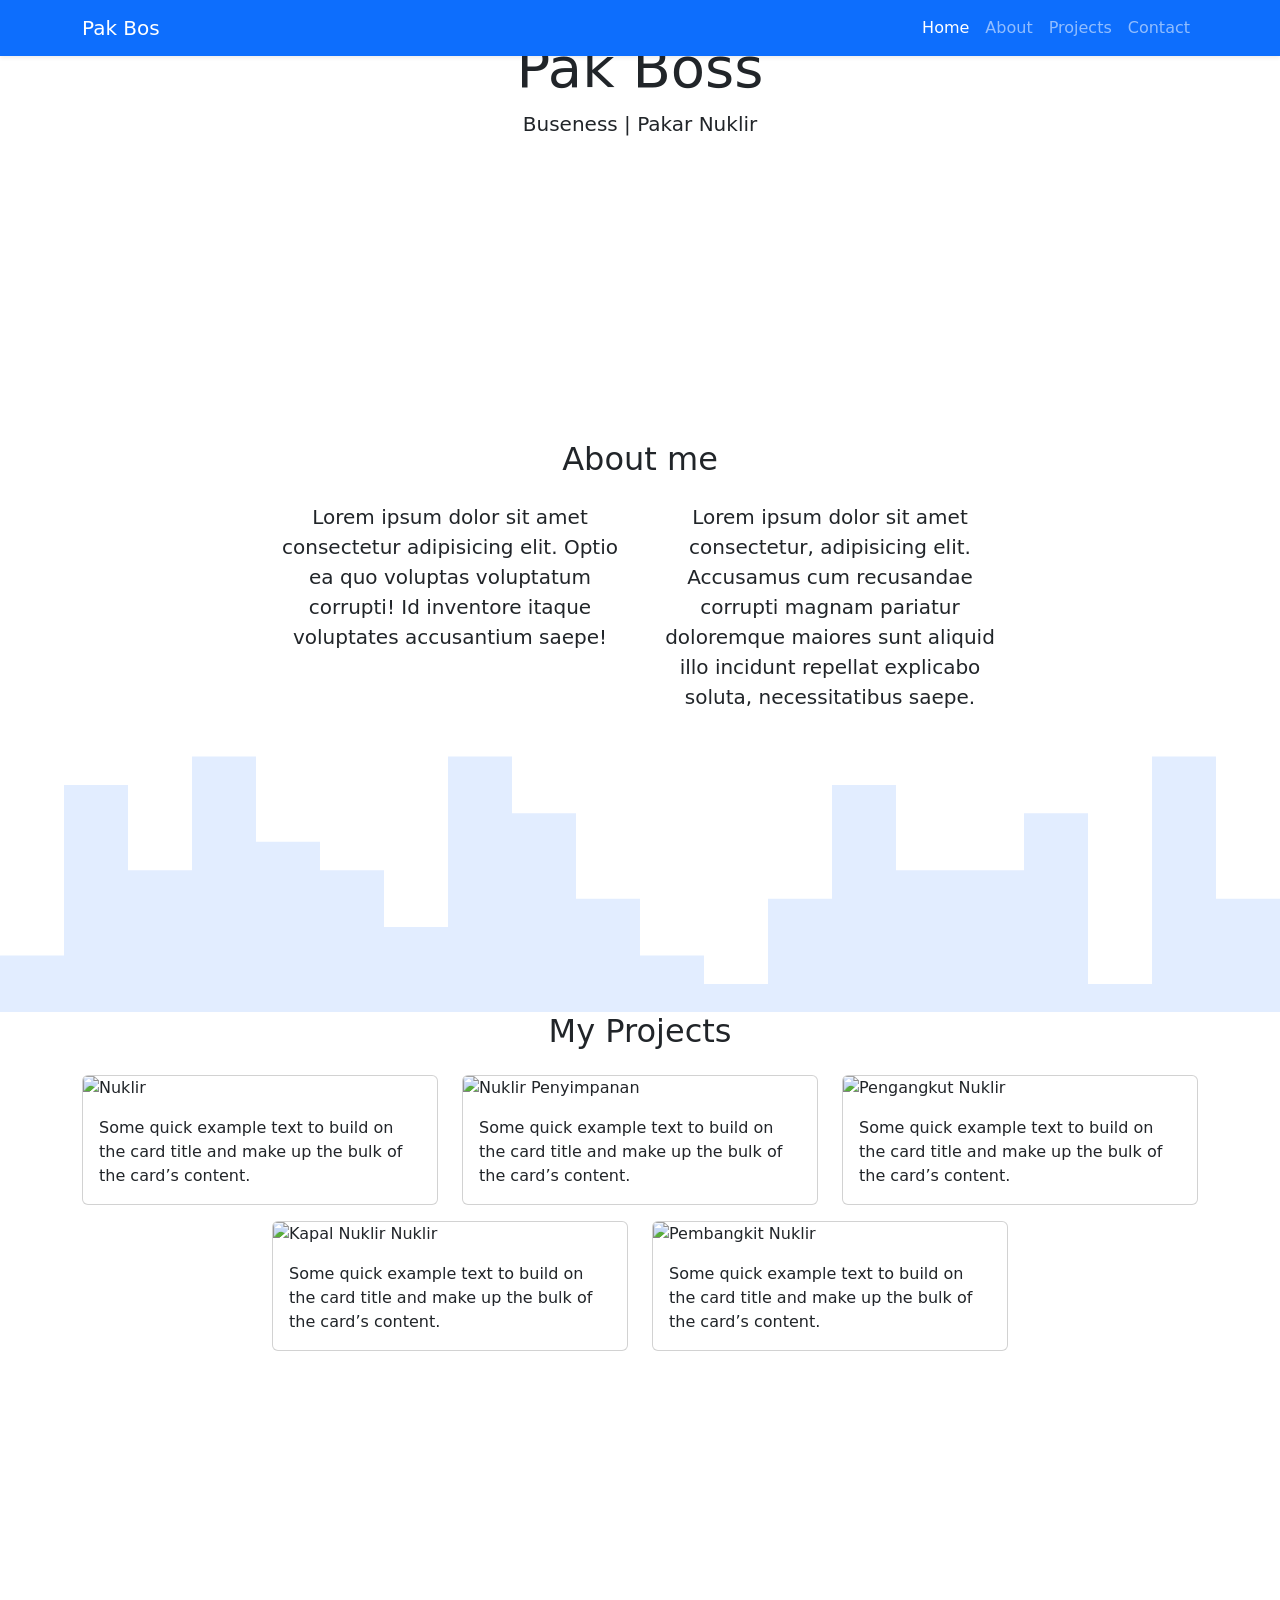
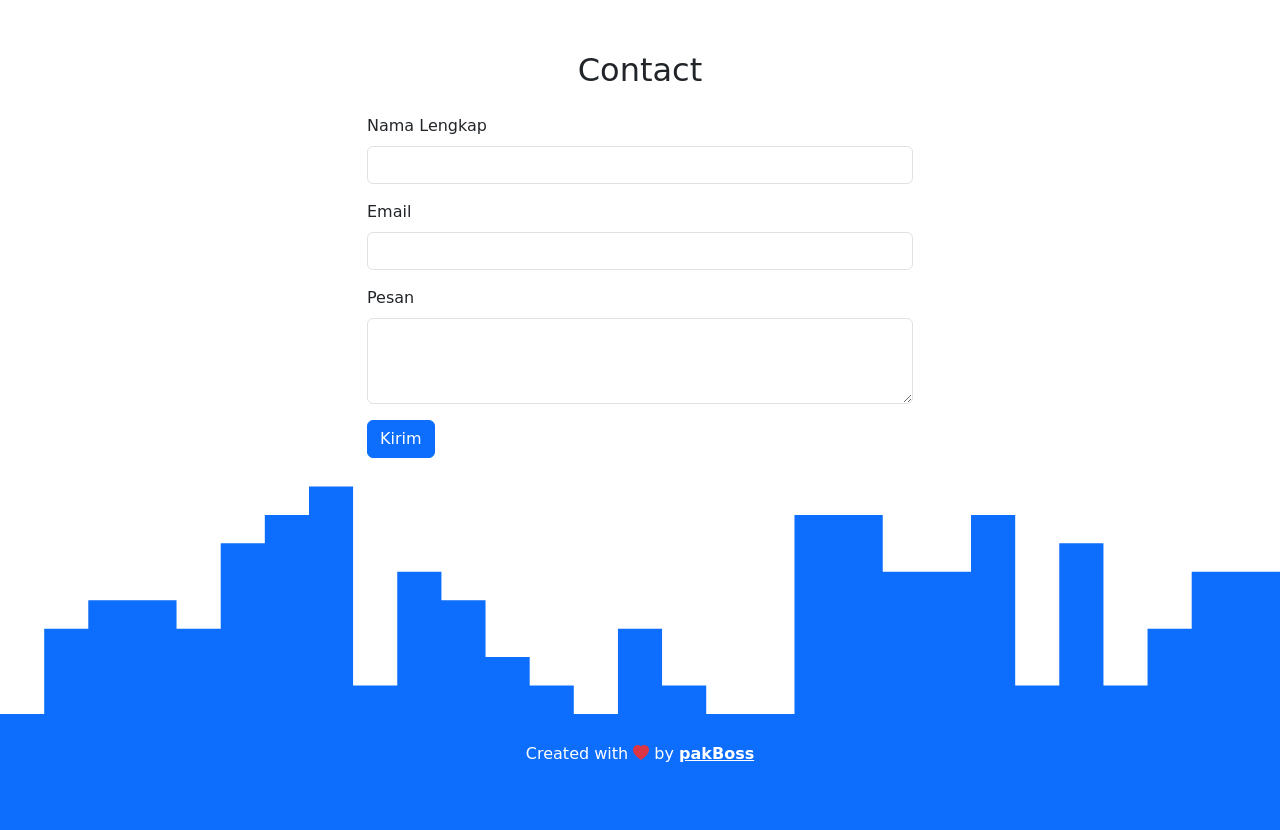
==== Web_Portfolio_Bosstrap.html @ 597d989c "Add files via upload" ====
<!doctype html>
<html lang="en">
  <head>
    <meta charset="UTF-8" />
    <meta name="viewport" content="width=device-width, initial-scale=1.0" />
    <title>My Portfolio | PakBos</title>

    <!-- BOOSTRAP -->
    <link href="https://cdn.jsdelivr.net/npm/bootstrap@5.3.9/dist/css/bootstrap.min.css" rel="stylesheet" integrity="sha384-yEPZ7jP9S0QKiUQ0m3jjsO4ProIW7wvR9gXkI7JOGa2XVsw53Yke2bsdkBbjmmiX" crossorigin="anonymous" />

    <!-- Icon Boostrap -->
    <link rel="stylesheet" href="https://cdn.jsdelivr.net/npm/bootstrap-icons@1.13.2/font/bootstrap-icons.min.css" />

    <!-- MY CSS -->
    <link rel="stylesheet" href="../CSS/Web_Portfolio_Boostrap.css">
    
  </head>
  <body id="home">
    <!-- Navbar Start -->
    <nav class="navbar navbar-expand-lg navbar-dark bg-primary shadow-sm fixed-top">
      <div class="container">
        <a class="navbar-brand" href="#">Pak Bos</a>
        <button class="navbar-toggler" type="button" data-bs-toggle="collapse" data-bs-target="#navbarNav" aria-controls="navbarNav" aria-expanded="false" aria-label="Toggle navigation">
          <span class="navbar-toggler-icon"></span>
        </button>
        <div class="collapse navbar-collapse" id="navbarNav">
          <ul class="navbar-nav ms-auto">
            <li class="nav-item">
              <a class="nav-link active" aria-current="page" href="#home">Home</a>
            </li>
            <li class="nav-item">
              <a class="nav-link" href="#about">About</a>
            </li>
            <li class="nav-item">
              <a class="nav-link" href="#projects">Projects</a>
            </li>
            <li class="nav-item">
              <a class="nav-link" href="#contact">Contact</a>
            </li>
          </ul>
        </div>
      </div>
    </nav>
    <!-- End navbar -->

    <!-- Jumbotron Start -->
    <section class="jumbotron text-center">
      <img src="../IMAGE_WEB/Product/images/user-2.png" alt="PakBoss" width="200" class="rounded-circle img-thumbnail" />
      <h1 class="display-4">Pak Boss</h1>
      <p class="lead">Buseness | Pakar Nuklir</p>
      <svg xmlns="http://www.w3.org/2000/svg" viewBox="0 0 1440 320">
        <path
          fill="#fff"
          fill-opacity="1"
          d="M0,32L0,96L72,96L72,192L144,192L144,224L216,224L216,192L288,192L288,32L360,32L360,192L432,192L432,64L504,64L504,192L576,192L576,96L648,96L648,160L720,160L720,224L792,224L792,256L864,256L864,288L936,288L936,192L1008,192L1008,0L1080,0L1080,160L1152,160L1152,256L1224,256L1224,256L1296,256L1296,64L1368,64L1368,32L1440,32L1440,320L1368,320L1368,320L1296,320L1296,320L1224,320L1224,320L1152,320L1152,320L1080,320L1080,320L1008,320L1008,320L936,320L936,320L864,320L864,320L792,320L792,320L720,320L720,320L648,320L648,320L576,320L576,320L504,320L504,320L432,320L432,320L360,320L360,320L288,320L288,320L216,320L216,320L144,320L144,320L72,320L72,320L0,320L0,320Z"
        ></path>
      </svg>
    </section>
    <!-- Jumbotron  End  -->

    <!-- About Start -->
    <section id="about" class="about">
      <div class="container">
        <div class="row text-center mb-3">
          <div class="col">
            <h2 class="">About me</h2>
          </div>
        </div>
        <div class="row justify-content-center fs-5 text-center">
          <div class="col-md-4">
            <p>Lorem ipsum dolor sit amet consectetur adipisicing elit. Optio ea quo voluptas voluptatum corrupti! Id inventore itaque voluptates accusantium saepe!</p>
          </div>
          <div class="col-md-4">
            <p>Lorem ipsum dolor sit amet consectetur, adipisicing elit. Accusamus cum recusandae corrupti magnam pariatur doloremque maiores sunt aliquid illo incidunt repellat explicabo soluta, necessitatibus saepe.</p>
          </div>
        </div>
      </div>
      <svg xmlns="http://www.w3.org/2000/svg" viewBox="0 0 1440 320">
        <path
          fill="#e2edff"
          fill-opacity="1"
          d="M0,320L0,256L72,256L72,64L144,64L144,160L216,160L216,32L288,32L288,128L360,128L360,160L432,160L432,224L504,224L504,32L576,32L576,96L648,96L648,192L720,192L720,256L792,256L792,288L864,288L864,192L936,192L936,64L1008,64L1008,160L1080,160L1080,160L1152,160L1152,96L1224,96L1224,288L1296,288L1296,32L1368,32L1368,192L1440,192L1440,320L1368,320L1368,320L1296,320L1296,320L1224,320L1224,320L1152,320L1152,320L1080,320L1080,320L1008,320L1008,320L936,320L936,320L864,320L864,320L792,320L792,320L720,320L720,320L648,320L648,320L576,320L576,320L504,320L504,320L432,320L432,320L360,320L360,320L288,320L288,320L216,320L216,320L144,320L144,320L72,320L72,320L0,320L0,320Z"
        ></path>
      </svg>
    </section>
    <!-- About  End  -->

    <!-- Projects Start -->
    <section id="projects" class="projects">
      <div class="container">
        <div class="row text-center mb-3">
          <div class="col">
            <h2>My Projects</h2>
          </div>
        </div>

        <div class="row justify-content-center">
          <div class="col-md-4 mb-3">
            <div class="card">
              <img src="https://images.unsplash.com/photo-1707236586788-3b2a38a33424?w=600&auto=format&fit=crop&q=60&ixlib=rb-4.1.0&ixid=NHwxMjA3fDA%3D" class="card-img-top" alt="Nuklir" />
              <div class="card-body">
                <p class="card-text">Some quick example text to build on the card title and make up the bulk of the card’s content.</p>
              </div>
            </div>
          </div>
          <div class="col-md-4 mb-3">
            <div class="card">
              <img
                src="https://media.istockphoto.com/id/2221669378/id/foto/penyimpanan-amunisi-militer-berkapasitas-tinggi-deretan-bom-di-gudang-industri.webp?a=1&b=1&s=612x612&w=0&k=20&c=RUm3OOfNo5IwoC4plKbIV3ZwwsJqVuUYBjqN9kh5ujk="
                class="card-img-top"
                alt="Nuklir Penyimpanan"
              />
              <div class="card-body">
                <p class="card-text">Some quick example text to build on the card title and make up the bulk of the card’s content.</p>
              </div>
            </div>
          </div>
          <div class="col-md-4 mb-3">
            <div class="card">
              <img src="https://images.unsplash.com/photo-1627906830312-f404babf8379?w=600&auto=format&fit=crop&q=60&ixlib=rb-4.1.0&ixid=NHwxMjA3fDA%3D" class="card-img-top" alt="Pengangkut Nuklir" />
              <div class="card-body">
                <p class="card-text">Some quick example text to build on the card title and make up the bulk of the card’s content.</p>
              </div>
            </div>
          </div>
          <div class="col-md-4 mb-3">
            <div class="card">
              <img src="https://images.unsplash.com/photo-1690266569862-fbc0444acbec?w=600&auto=format&fit=crop&q=60&ixlib=rb-4.1.0&ixid=NHwxMjA3fDA%3D" class="card-img-top" alt="Kapal Nuklir Nuklir" />
              <div class="card-body">
                <p class="card-text">Some quick example text to build on the card title and make up the bulk of the card’s content.</p>
              </div>
            </div>
          </div>
          <div class="col-md-4 mb-3">
            <div class="card">
              <img
                src="https://media.istockphoto.com/id/2234107079/id/foto/pemandangan-udara-pembangkit-listrik-termal-besar-dengan-menara-pendingin-yang-memancarkan-uap.webp?a=1&b=1&s=612x612&w=0&k=20&c=Fz5iuumKtf-i588-sNWCefNHo-3Mzi9MUCVAONdMlaM="
                class="card-img-top"
                alt="Pembangkit Nuklir"
              />
              <div class="card-body">
                <p class="card-text">Some quick example text to build on the card title and make up the bulk of the card’s content.</p>
              </div>
            </div>
          </div>
        </div>
      </div>
      <svg xmlns="http://www.w3.org/2000/svg" viewBox="0 0 1440 320">
        <path
          fill="#fff"
          fill-opacity="1"
          d="M0,96L0,128L72,128L72,64L144,64L144,128L216,128L216,160L288,160L288,288L360,288L360,288L432,288L432,160L504,160L504,256L576,256L576,320L648,320L648,256L720,256L720,64L792,64L792,64L864,64L864,288L936,288L936,32L1008,32L1008,160L1080,160L1080,256L1152,256L1152,288L1224,288L1224,160L1296,160L1296,96L1368,96L1368,160L1440,160L1440,320L1368,320L1368,320L1296,320L1296,320L1224,320L1224,320L1152,320L1152,320L1080,320L1080,320L1008,320L1008,320L936,320L936,320L864,320L864,320L792,320L792,320L720,320L720,320L648,320L648,320L576,320L576,320L504,320L504,320L432,320L432,320L360,320L360,320L288,320L288,320L216,320L216,320L144,320L144,320L72,320L72,320L0,320L0,320Z"
        ></path>
      </svg>
    </section>
    <!-- Projects  End  -->

    <!-- Contact Start -->
    <section id="contact">
      <div class="container">
        <div class="row text-center mb-3">
          <div class="col">
            <h2>Contact</h2>
          </div>
        </div>
        <div class="row justify-content-center">
          <div class="col-md-6">
            <form>
              <div class="mb-3">
                <label for="nama" class="form-label">Nama Lengkap</label>
                <input type="text" class="form-control" id="name" aria-describedby="name" />
              </div>
              <div class="mb-3">
                <label for="email" class="form-label">Email</label>
                <input type="email" class="form-control" id="email" aria-describedby="email" />
              </div>
              <div class="mb-3">
                <label for="pesan" class="form-label">Pesan</label>
                <textarea class="form-control" id="pesan" rows="3"></textarea>
              </div>
              <button type="submit" class="btn btn-primary">Kirim</button>
            </form>
          </div>
        </div>
      </div>
      <svg xmlns="http://www.w3.org/2000/svg" viewBox="0 0 1440 320">
        <path
          fill="#0d6efd"
          fill-opacity="1"
          d="M0,224L0,288L49.7,288L49.7,192L99.3,192L99.3,160L149,160L149,160L198.6,160L198.6,192L248.3,192L248.3,96L297.9,96L297.9,64L347.6,64L347.6,32L397.2,32L397.2,256L446.9,256L446.9,128L496.6,128L496.6,160L546.2,160L546.2,224L595.9,224L595.9,256L645.5,256L645.5,288L695.2,288L695.2,192L744.8,192L744.8,256L794.5,256L794.5,288L844.1,288L844.1,288L893.8,288L893.8,64L943.4,64L943.4,64L993.1,64L993.1,128L1042.8,128L1042.8,128L1092.4,128L1092.4,64L1142.1,64L1142.1,256L1191.7,256L1191.7,96L1241.4,96L1241.4,256L1291,256L1291,192L1340.7,192L1340.7,128L1390.3,128L1390.3,128L1440,128L1440,320L1390.3,320L1390.3,320L1340.7,320L1340.7,320L1291,320L1291,320L1241.4,320L1241.4,320L1191.7,320L1191.7,320L1142.1,320L1142.1,320L1092.4,320L1092.4,320L1042.8,320L1042.8,320L993.1,320L993.1,320L943.4,320L943.4,320L893.8,320L893.8,320L844.1,320L844.1,320L794.5,320L794.5,320L744.8,320L744.8,320L695.2,320L695.2,320L645.5,320L645.5,320L595.9,320L595.9,320L546.2,320L546.2,320L496.6,320L496.6,320L446.9,320L446.9,320L397.2,320L397.2,320L347.6,320L347.6,320L297.9,320L297.9,320L248.3,320L248.3,320L198.6,320L198.6,320L149,320L149,320L99.3,320L99.3,320L49.7,320L49.7,320L0,320L0,320Z"
        ></path>
      </svg>
    </section>
    <!-- Contact  End  -->

    <!-- Footer Start -->
    <footer class="bg-primary text-white text-center pb-5">
      <p>Created with <i class="bi bi-heart-fill text-danger"></i> by <a href="#" class="text-white fw-bold">pakBoss</a></p>
    </footer>
    <!-- Footer  End  -->

    <!-- js BOOSTRAP -->
    <script src="https://cdn.jsdelivr.net/npm/bootstrap@5.3.9/dist/js/bootstrap.bundle.min.js" integrity="sha384-WyOxWvTyr1QaMPfiPJSv76iReVthorl5uWlFtZPyK0IEB0hGzo9y5Bp9mYanr8Bu" crossorigin="anonymous"></script>
  </body>
</html>

<!-- Web Portfolio
 EPS 2 | 00:00:00
https://www.youtube.com/watch?v=LkR-9Z1sle8&list=PLFIM0718LjIV46XyERoDIlBWl2tMmmm8X 
-->
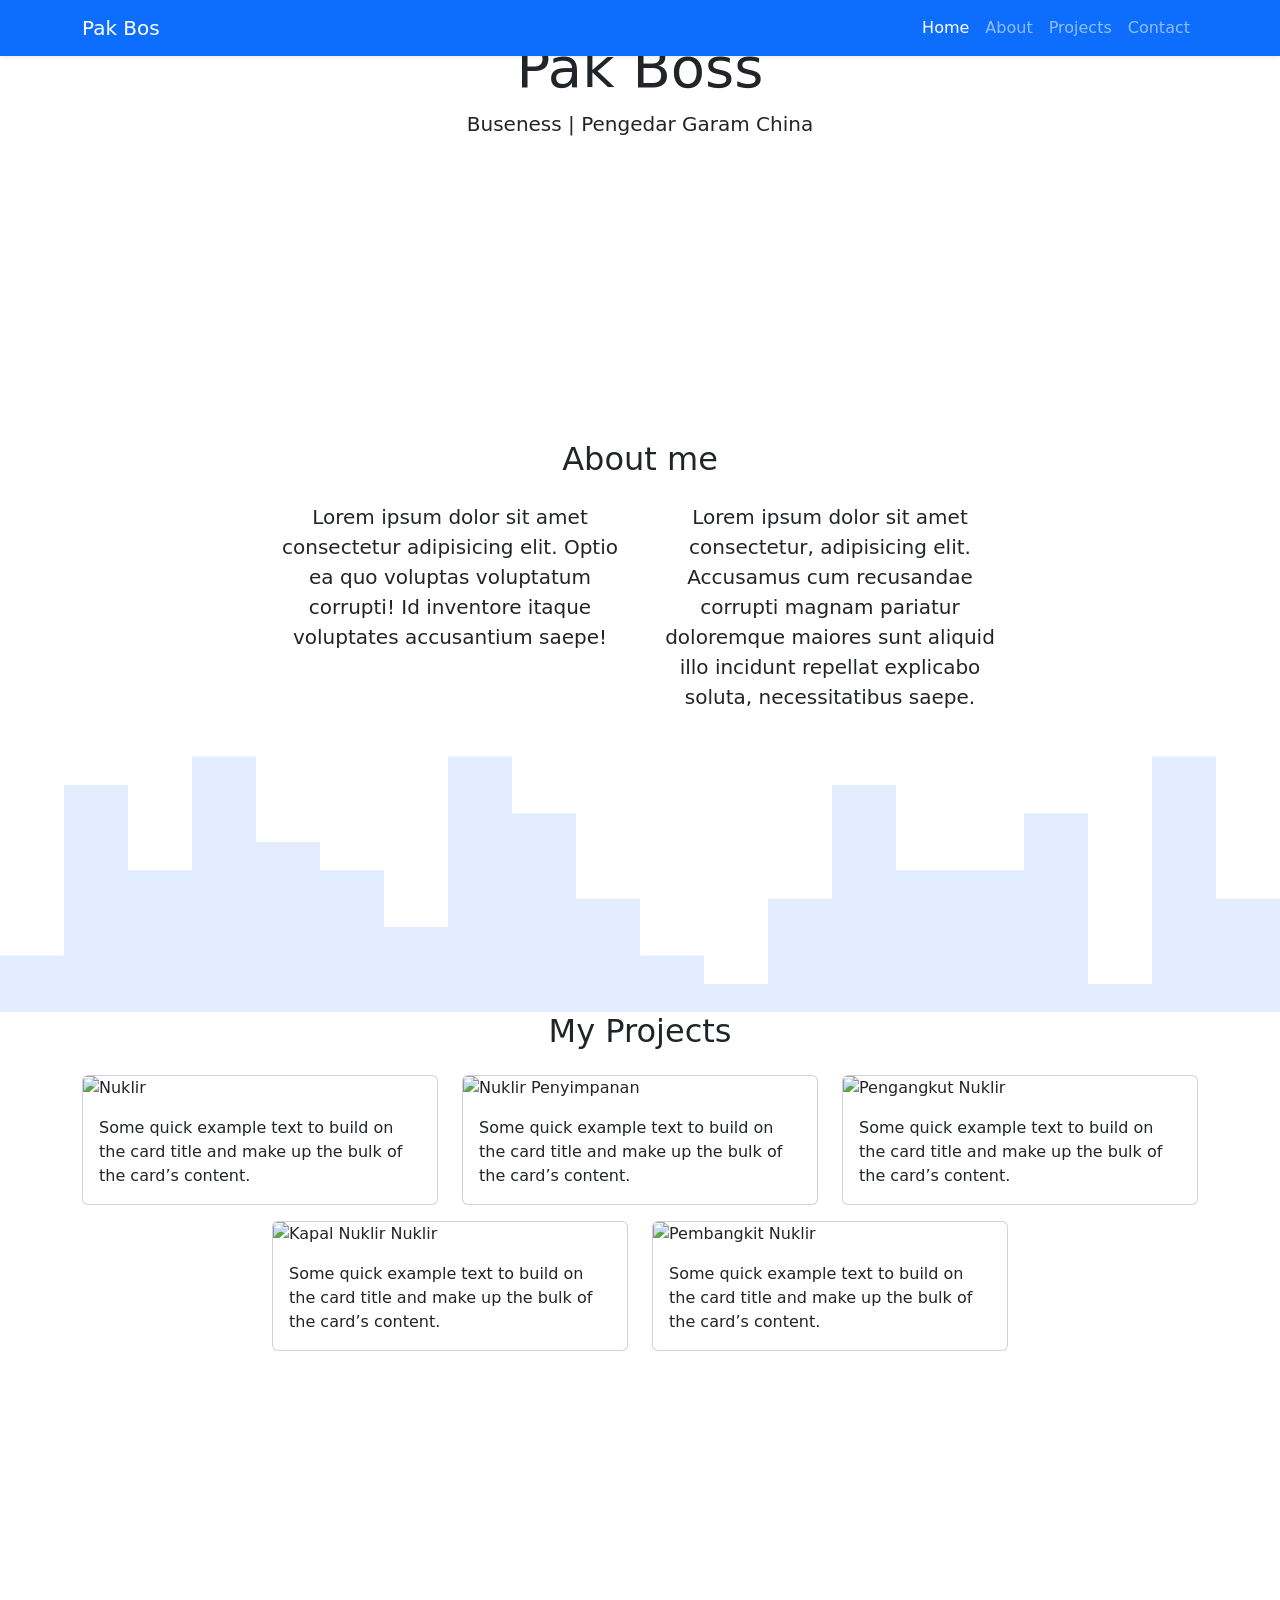
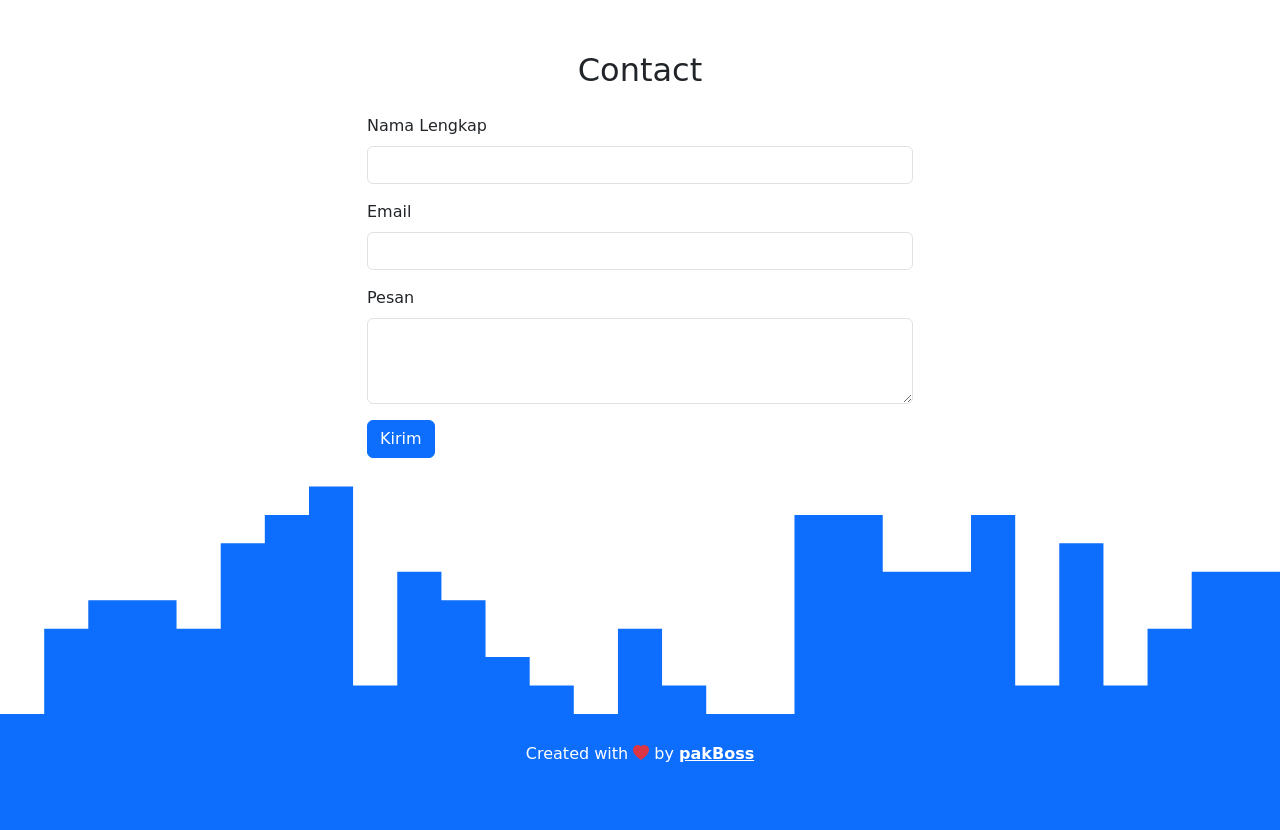
==== commit 1c900c5b: "Update Web_Portfolio_Bosstrap.html" ====
--- a/Web_Portfolio_Bosstrap.html
+++ b/Web_Portfolio_Bosstrap.html
@@ -47,7 +47,7 @@
     <section class="jumbotron text-center">
       <img src="../IMAGE_WEB/Product/images/user-2.png" alt="PakBoss" width="200" class="rounded-circle img-thumbnail" />
       <h1 class="display-4">Pak Boss</h1>
-      <p class="lead">Buseness | Pakar Nuklir</p>
+      <p class="lead">Buseness | Pengedar Garam China</p>
       <svg xmlns="http://www.w3.org/2000/svg" viewBox="0 0 1440 320">
         <path
           fill="#fff"
